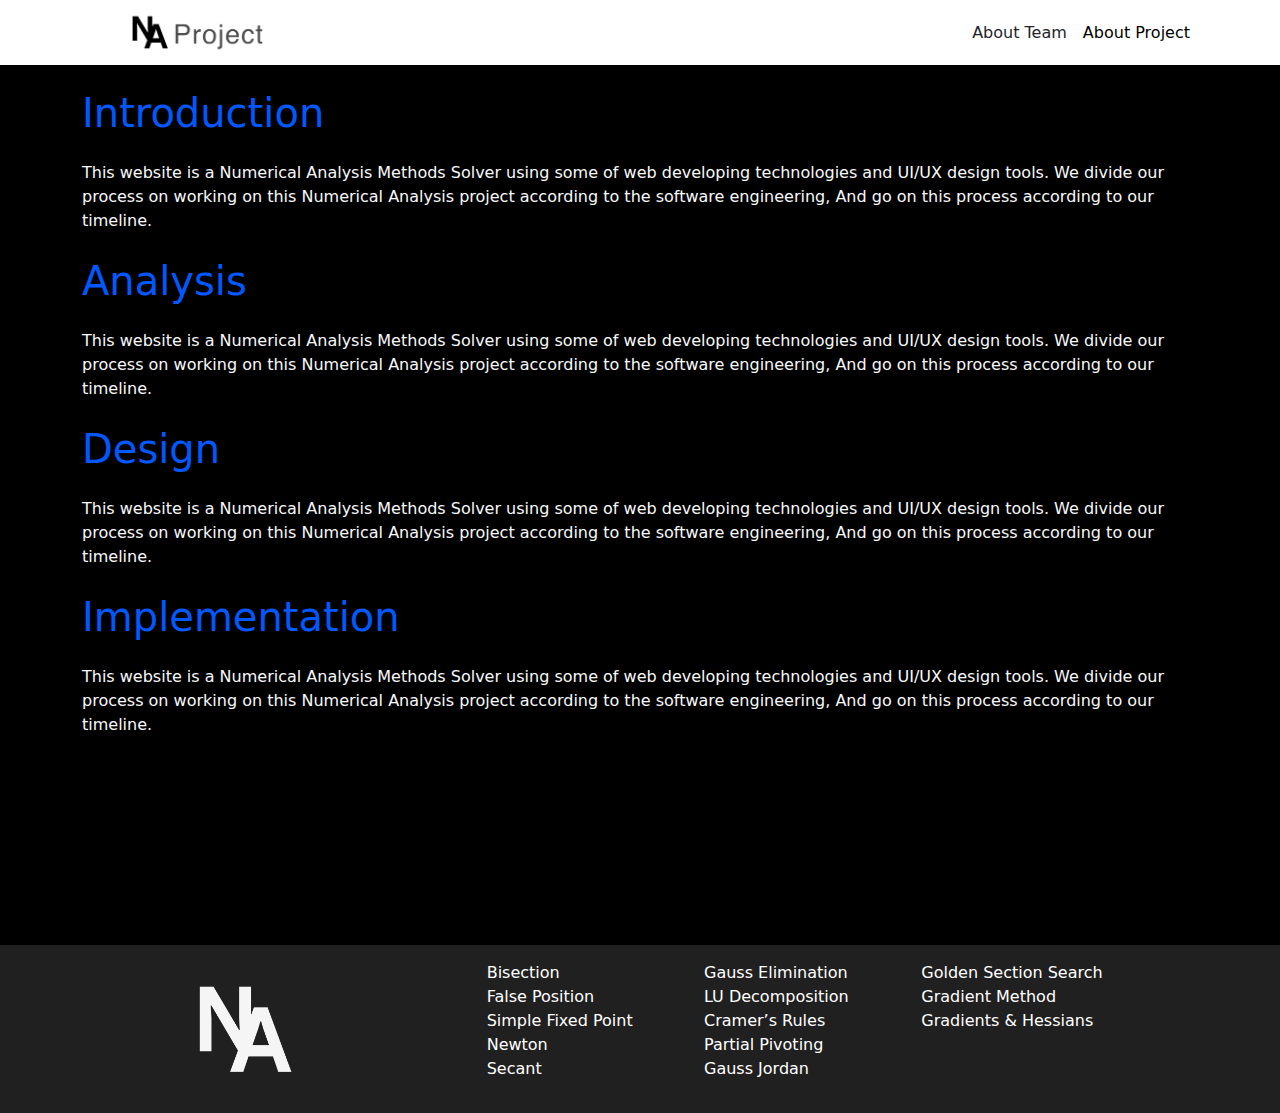
==== about_project.html @ ad5375cd "create about project" ====
<html>

<head>
    <title>About Project </title>
    <!-- add icon link -->
    <link rel = "icon" href = "img/NA.png"  type = "image/x-icon">
    <link rel="stylesheet" href="css/style.css">
    <link rel="stylesheet" href="css/all.css">
    <link rel="stylesheet" href="css/bootstrap.min.css">
</head>

<body class="bg-black">
    <div class="bg-black h-100  position-relative">
        <nav class="navbar navbar-expand-lg bg-white   ">
            <div class="container">
                <div class="w-25">
                    <a href="index.html"><img src="img/Group 5.png" class="navimg ms-5 "></a>
                </div>
                <div class="collapse navbar-collapse " id="navbarNavAltMarkup">
                    <div class="navbar-nav  ms-auto ">
                        <a class="nav-link  text-dark  p-2" href="team.html">About Team</a>
                        <a class="nav-link text-black p-2" href="about_project.html">About Project</a>
                    </div>
                </div>
            </div>
        </nav>

        <div class="container text-light">
            <h1 class="title mt-4">Introduction </h1>
            <p class="mt-4">This website is a Numerical Analysis Methods Solver using some of web developing technologies and UI/UX design tools. We divide our process on working on this Numerical Analysis project according to the software engineering, And go on this process according to our timeline.
            </p>
            <!-- font size 400 -->
            <h1 class="title mt-4">Analysis  </h1>
            <p class="mt-4">This website is a Numerical Analysis Methods Solver using some of web developing technologies and UI/UX design 
                tools. We divide our process on working on this Numerical Analysis project according to the software engineering, 
                And go on this process according to our timeline.</p>
            <!-- font size 400 -->
            <h1 class="title mt-4">Design </h1>
            <p class="mt-4">This website is a Numerical Analysis Methods Solver using some of web developing technologies and UI/UX design tools. We divide our process on working on this Numerical Analysis project according to the software engineering, And go on this process according to our timeline.
            </p>
            <!-- font size 400 -->
            <h1 class="title mt-4">Implementation  </h1>
            <p class="mt-4 mb-5">This website is a Numerical Analysis Methods Solver using some of web developing technologies and UI/UX design tools. We divide our process on working on this Numerical Analysis project according to the software engineering, And go on this process according to our timeline.
            </p>
            <!-- font size 400 -->

        </div>
        
            <div style="height: 10rem;"></div>

        <div class="footer  w-100   text-white">
            <div class="row">
        
                <div class="col-4  position-relative">
                    <a href="index.html"><img src="img/NA.png" class="NAimg "></a>
                </div>

                
        
                <div class="col-8 ">
                    <div class="row">
                        <div class="col-3 p-3 ms-5">
                            <p>
                                <a href="Bisection.html">Bisection</a><br>
                                <a href="False Position.html">False Position</a><br>
                                <a href="#">Simple Fixed Point</a><br>
                                <a href="Newton.html">Newton</a><br>
                                <a href="#">Secant</a>
                                 </p>
                        </div>
                        <div class="col-3 p-3">
                            <a href="#">Gauss Elimination</a><br>
                            <a href="#">LU Decomposition</a><br>
                            <a href="#">Cramer’s Rules</a><br>
                            <a href="#">Partial Pivoting</a><br>
                            <a href="#">Gauss Jordan</a><br>
                        </div>
                        <div class="col-3 p-3">
                             <p>
                                <a href="#">Golden Section Search</a> <br>
                                <a href="#"> Gradient Method </a><br>
                                <a href="#"> Gradients & Hessians </a>
                            </p> 
                        </div>
        
                    </div>
                </div>
        
            </div>
        </div>
        
        
        
        </body>
        
        </html>
---- css/style.css ----
*{
    padding: 0%;
    margin: 0%;
    box-sizing: border-box;
}
.home{
     
    background-image: url(../img/Frame\ 21s3.png);
    background-position: center; 
    background-size: cover;
  /* position: relative; */
  
}

.navbar{
    z-index: 99999;
}
.navimg{
    width: 140px;
}

.layer{
    position: absolute;
    top:0px;
    left: 0px;
    background-color: rgba(0, 0, 0, 0.823);
}
.contant{
    position: absolute;
   top: 0px;
}
.title{
    color: #0058ff;
}
.title p{
    font-family: Arial, Helvetica, sans-serif;
    font-weight: 400;
    font-size: 30px;
}
.center{
    
    position: absolute;
    
}
div a{
text-decoration: none;
color: white;
}
.link-card{
text-decoration: none;
color: #212529;
font-weight: 500;
font-size: 1.25rem;
}
.footer{
    background-color:  rgb(33, 32, 32);
}
.title{
    font-size: 40px;

}

.NAimg{
    margin-left: 50%;
}


.icon{
    position: absolute;
    bottom: 0px;
}

.arrowicon{
font-size: 25px;
width: 25px;
height: 25px;
background-color: #0058ff;
border: 1px solid #F5F5F5;
border-radius: 50%;
animation: infinite  icon 1s ;
    
}
.NAimg{
    width: 100px;
    height: 130px;
    position: absolute;
  right: 130;
   top: 20px;
}

@keyframes icon {
to {
transform: translateY(-20px);
}


}
.card-img-top {
    border-radius: 8px;
}
.the-root{
    text-align: center;
}
[type="text"]{
    color: white;
    background-color:black ;
    border-radius: 25px;
    border: 2px solid #FFFFFF;
    padding: 8px;
}
[type="button"]{
    background: #0085FF;
border-radius: 45px;
padding: 6px;
width: 130px;
}

#equation{
    
    width: 420px;
}
.equation{
    margin-left: 180px;
}
.label{
    display: flex;
    flex-direction: row;
    /* justify-content: space-between; */
}
.icons{
    width: 30px;
    height: 30px;
    border-radius: 50%;
    position: absolute;
    bottom: 95px;
    left: 130px;
    text-align: center;
    color: white;
    background-color:  #0058ff;
    border: 2px solid black;
    /* position: relative; */
}


table{
    display: table;
    border-collapse: separate;
    box-sizing: border-box;
    text-indent: initial;
    border-spacing: 2px;
    width: 100%;
    height: 100%;
    border-radius: 50%;
}
#label-xl{
    padding-left: 100px;
    padding-top: 8px;
}
#label-xu{
    padding-left: 190px;
    padding-top: 8px;
}
#label-eps{
    padding-left: 180px;
    padding-top: 8px;
}
.table td, .table th{
    border: 3px solid rgba(90, 90, 90, 0.5);
}
.last-img{
    display: flex;
    flex-direction: row-reverse;
}
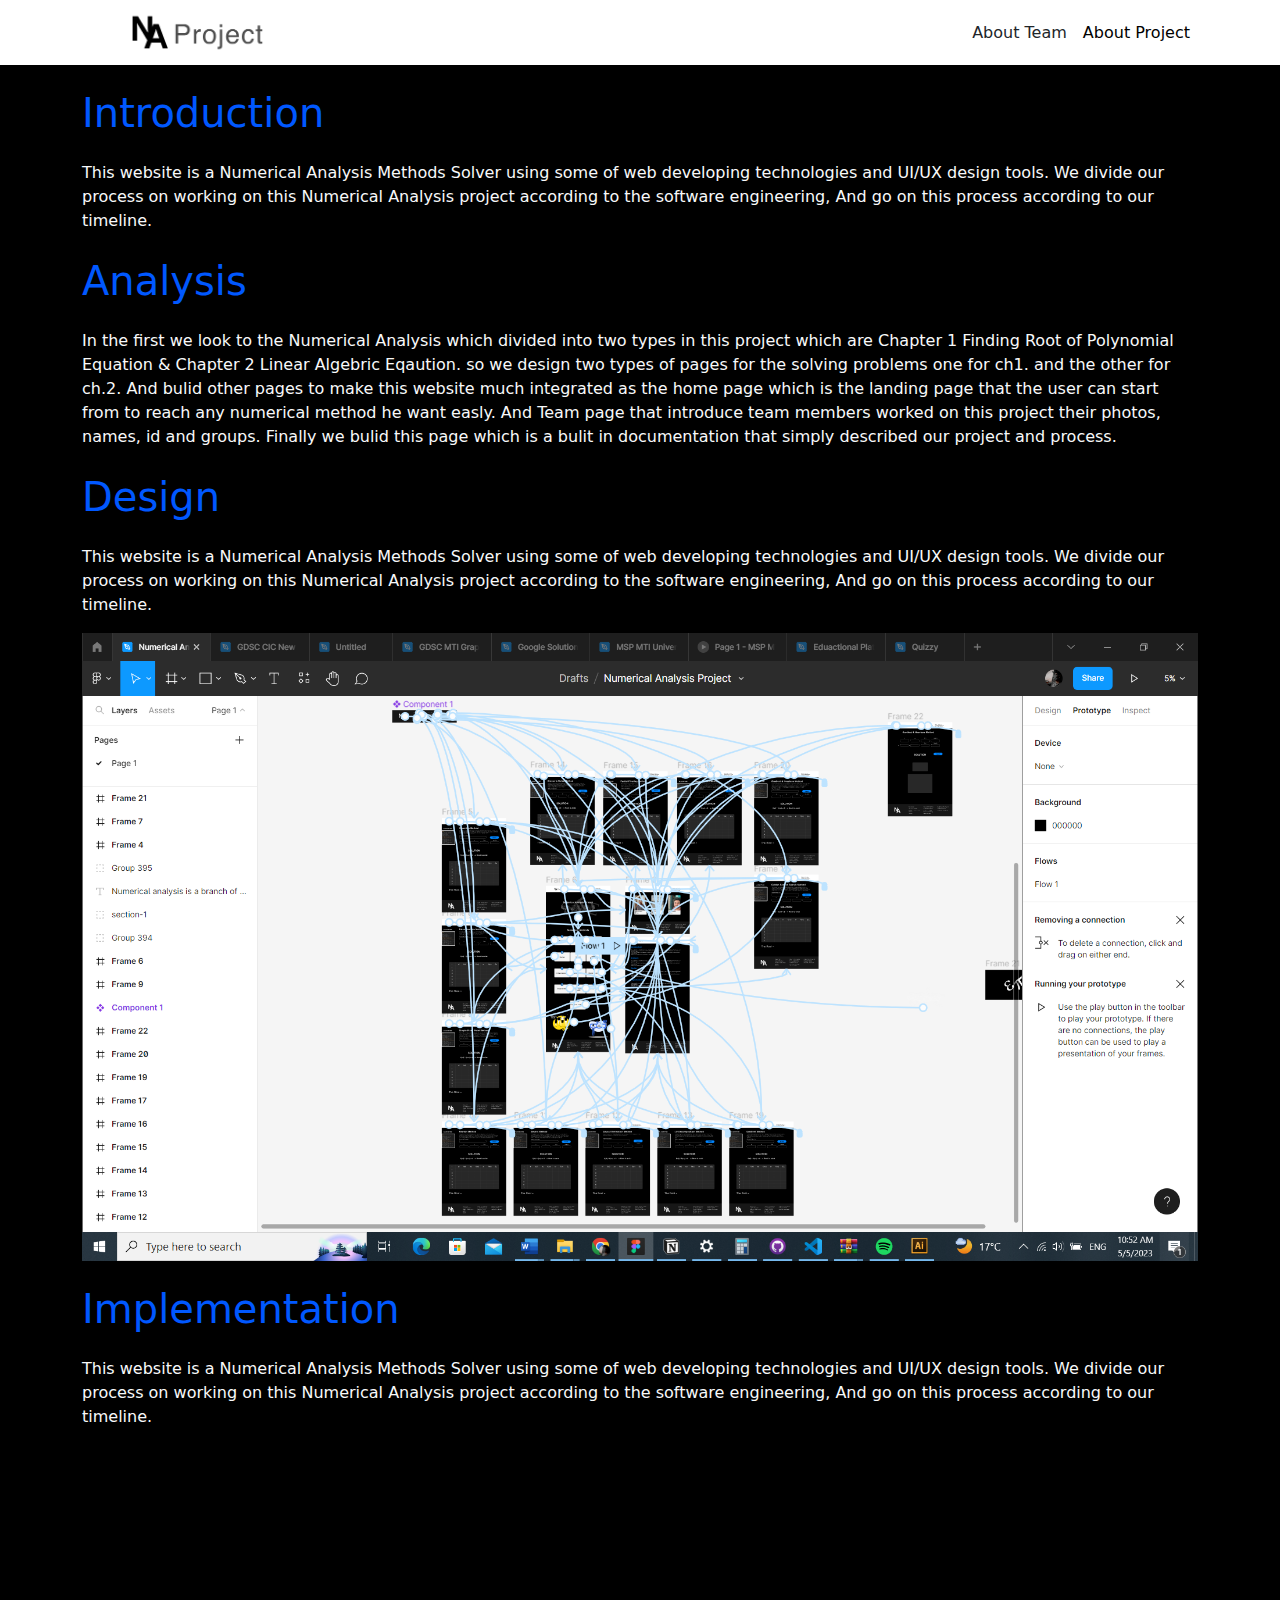
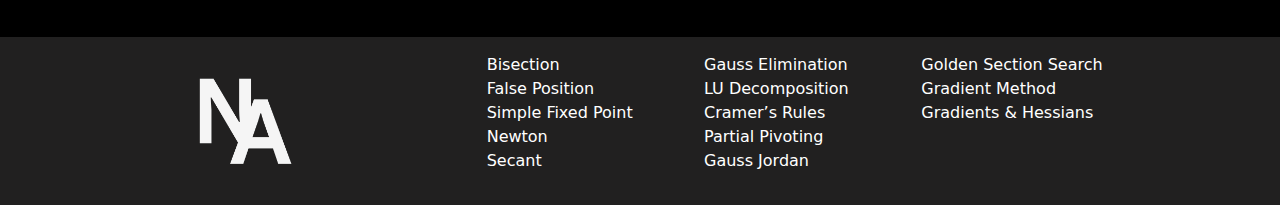
==== commit 30e32d9c: "update to about project" ====
--- a/about_project.html
+++ b/about_project.html
@@ -31,13 +31,15 @@
             </p>
             <!-- font size 400 -->
             <h1 class="title mt-4">Analysis  </h1>
-            <p class="mt-4">This website is a Numerical Analysis Methods Solver using some of web developing technologies and UI/UX design 
-                tools. We divide our process on working on this Numerical Analysis project according to the software engineering, 
-                And go on this process according to our timeline.</p>
+            <p class="mt-4">In the first we look to the Numerical Analysis which divided into two types in this project which are Chapter 1 Finding Root of Polynomial Equation & Chapter 2 Linear Algebric Eqaution.
+                so we design two types of pages for the solving problems one for ch1. and the other for ch.2. And bulid other pages to make this website much integrated as the home page which is the landing page that the user
+                can start from to reach any numerical method he want easly. And Team page that introduce team members worked on this project their photos, names, id and groups. Finally we bulid this page which is a bulit in documentation that simply described our project and process.
+            </p>
             <!-- font size 400 -->
             <h1 class="title mt-4">Design </h1>
             <p class="mt-4">This website is a Numerical Analysis Methods Solver using some of web developing technologies and UI/UX design tools. We divide our process on working on this Numerical Analysis project according to the software engineering, And go on this process according to our timeline.
             </p>
+            <img src="img/NAUI.png" class="NAUIimg">
             <!-- font size 400 -->
             <h1 class="title mt-4">Implementation  </h1>
             <p class="mt-4 mb-5">This website is a Numerical Analysis Methods Solver using some of web developing technologies and UI/UX design tools. We divide our process on working on this Numerical Analysis project according to the software engineering, And go on this process according to our timeline.
--- a/css/style.css
+++ b/css/style.css
@@ -171,3 +171,15 @@
     display: flex;
     flex-direction: row-reverse;
 }
+.SContain {
+    background-color: #0058ff;
+    border-radius: 35px;
+    width: 50%;
+    margin-left: 25%;
+    text-align: left;
+    padding-left: 30px;
+}
+.NAUIimg {
+    width: 100%;
+    
+} 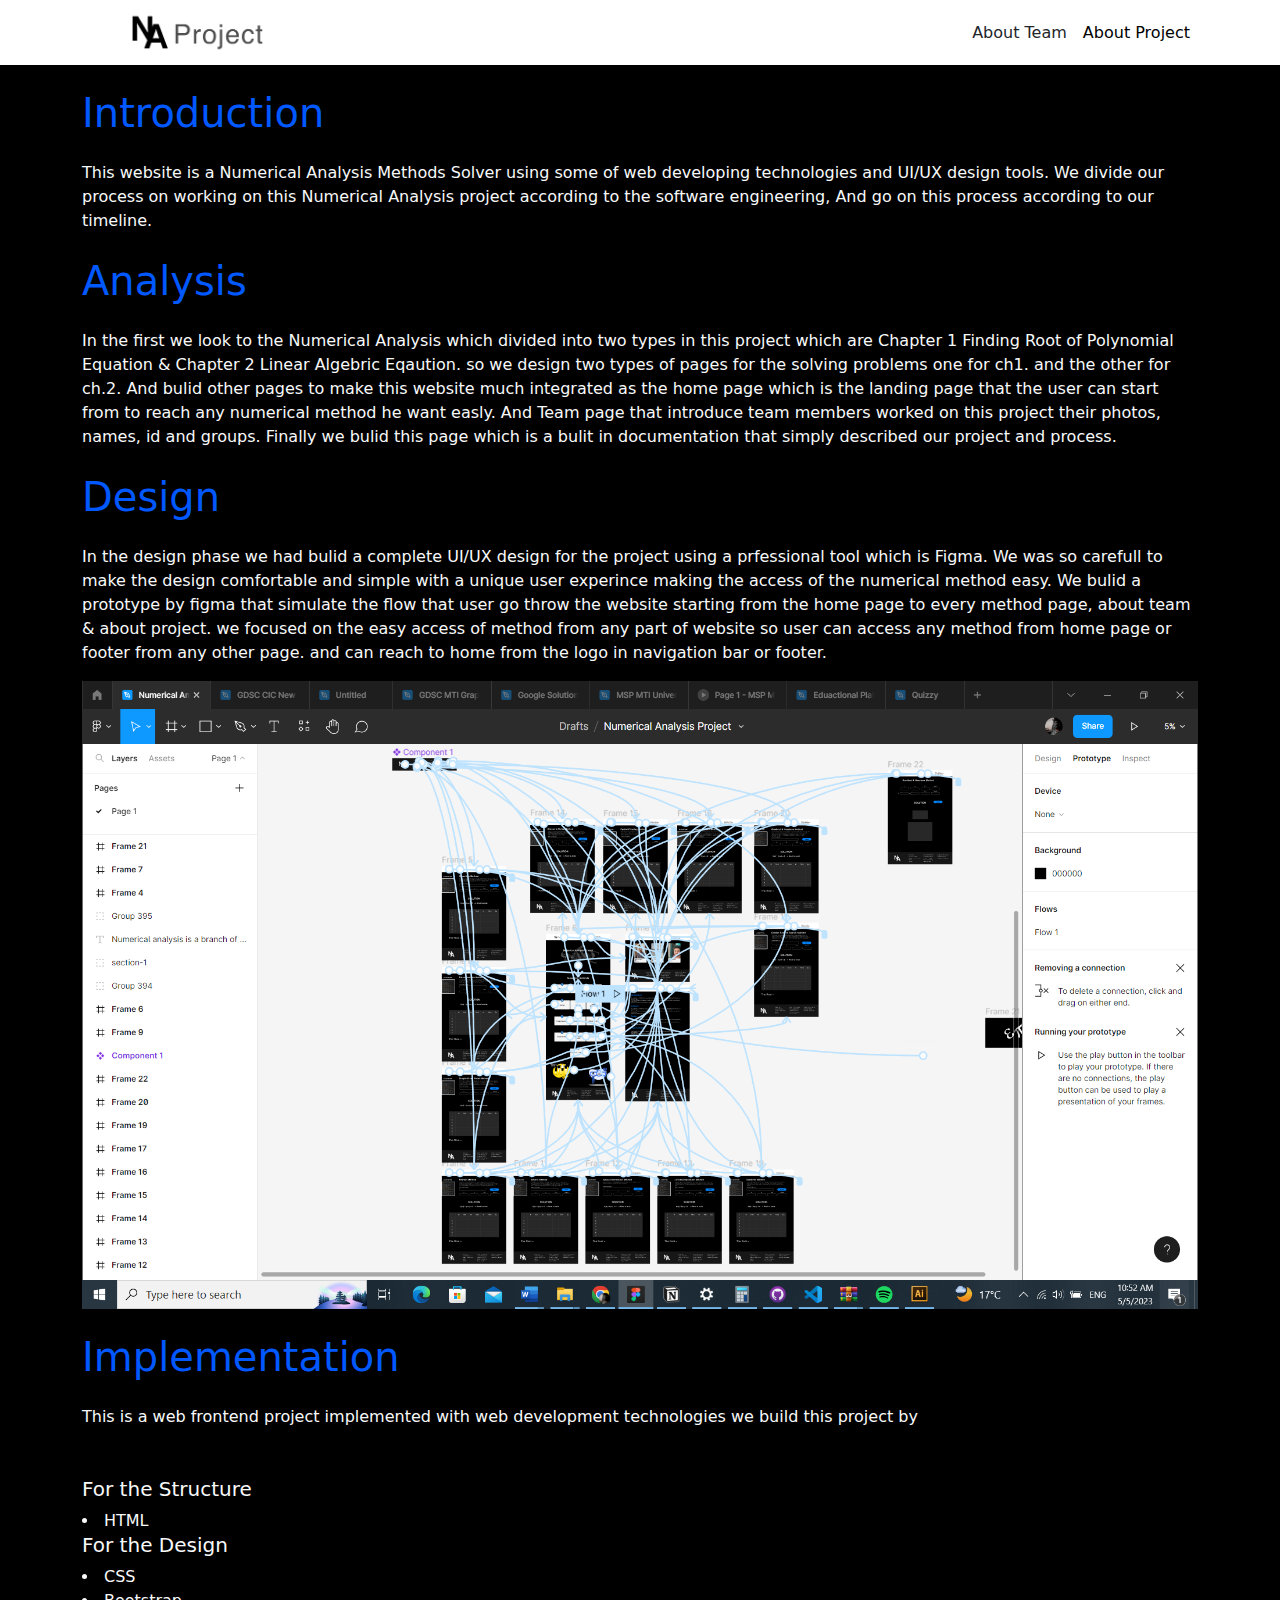
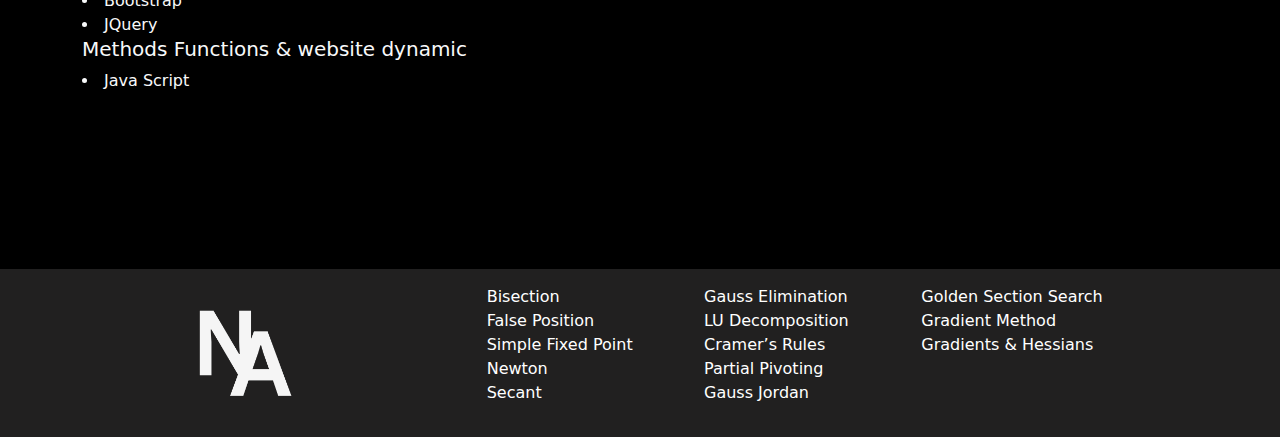
==== commit 98c0ac5f: "Update on about project" ====
--- a/about_project.html
+++ b/about_project.html
@@ -37,12 +37,29 @@
             </p>
             <!-- font size 400 -->
             <h1 class="title mt-4">Design </h1>
-            <p class="mt-4">This website is a Numerical Analysis Methods Solver using some of web developing technologies and UI/UX design tools. We divide our process on working on this Numerical Analysis project according to the software engineering, And go on this process according to our timeline.
+            <p class="mt-4">In the design phase we had bulid a complete UI/UX design for the project using a prfessional tool which is Figma. We was so carefull to make the design comfortable and simple with a unique user experince making the access of the numerical method easy. We bulid a prototype by figma that simulate the 
+                flow that user go throw the website starting from the home page to every method page, about team & about project. 
+                we focused on the easy access of method from any part of website so user can access any method from home page or footer from any other page.
+                and can reach to home from the logo in navigation bar or footer.
             </p>
             <img src="img/NAUI.png" class="NAUIimg">
             <!-- font size 400 -->
             <h1 class="title mt-4">Implementation  </h1>
-            <p class="mt-4 mb-5">This website is a Numerical Analysis Methods Solver using some of web developing technologies and UI/UX design tools. We divide our process on working on this Numerical Analysis project according to the software engineering, And go on this process according to our timeline.
+            <p class="mt-4 mb-5">This is a web frontend project implemented with web development technologies we build this project by
+                <h5>For the Structure</h5>
+                <lu>
+                    <li>HTML</li>
+                </lu>
+                <h5>For the Design</h5>
+                <lu>
+                    <li>CSS</li>
+                    <li>Bootstrap</li>
+                    <li>JQuery</li>
+                </lu>
+                <h5>Methods Functions & website dynamic</h5>
+                <lu>
+                    <li>Java Script</li>
+                </lu>
             </p>
             <!-- font size 400 -->
 
@@ -50,46 +67,46 @@
         
             <div style="height: 10rem;"></div>
 
-        <div class="footer  w-100   text-white">
-            <div class="row">
-        
-                <div class="col-4  position-relative">
-                    <a href="index.html"><img src="img/NA.png" class="NAimg "></a>
+            <div class="footer  w-100   text-white">
+                <div class="row">
+            
+                    <div class="col-4  position-relative">
+                      <a href="index.html"><img src="img/NA.png" class="NAimg "></a>
+                    </div>
+            
+            
+                    <div class="col-8 ">
+                        <div class="row">
+                            <div class="col-3 p-3 ms-5">
+                                <p>
+                                    <a href="Bisection.html">Bisection</a><br>
+                                    <a href="False Position.html">False Position</a><br>
+                                    <a href="#">Simple Fixed Point</a><br>
+                                    <a href="Newton.html">Newton</a><br>
+                                    <a href="#">Secant</a>
+                                     </p>
+                            </div>
+                            <div class="col-3 p-3">
+                                <a href="gaussian-elimination.html">Gauss Elimination</a><br>
+                                <a href="LUdecomposition.html">LU Decomposition</a><br>
+                                <a href="cramer.html">Cramer’s Rules</a><br>
+                                <a href="#">Partial Pivoting</a><br>
+                                <a href="gaussJordan.html">Gauss Jordan</a><br>
+                            </div>
+                            <div class="col-3 p-3">
+                                 <p>
+                                    <a href="#">Golden Section Search</a> <br>
+                                    <a href="#"> Gradient Method </a><br>
+                                    <a href="#"> Gradients & Hessians </a>
+                                </p> 
+                            </div>
+            
+                        </div>
+                    </div>
+            
                 </div>
-
-                
-        
-                <div class="col-8 ">
-                    <div class="row">
-                        <div class="col-3 p-3 ms-5">
-                            <p>
-                                <a href="Bisection.html">Bisection</a><br>
-                                <a href="False Position.html">False Position</a><br>
-                                <a href="#">Simple Fixed Point</a><br>
-                                <a href="Newton.html">Newton</a><br>
-                                <a href="#">Secant</a>
-                                 </p>
-                        </div>
-                        <div class="col-3 p-3">
-                            <a href="#">Gauss Elimination</a><br>
-                            <a href="#">LU Decomposition</a><br>
-                            <a href="#">Cramer’s Rules</a><br>
-                            <a href="#">Partial Pivoting</a><br>
-                            <a href="#">Gauss Jordan</a><br>
-                        </div>
-                        <div class="col-3 p-3">
-                             <p>
-                                <a href="#">Golden Section Search</a> <br>
-                                <a href="#"> Gradient Method </a><br>
-                                <a href="#"> Gradients & Hessians </a>
-                            </p> 
-                        </div>
-        
-                    </div>
-                </div>
-        
             </div>
-        </div>
+            
         
         
         
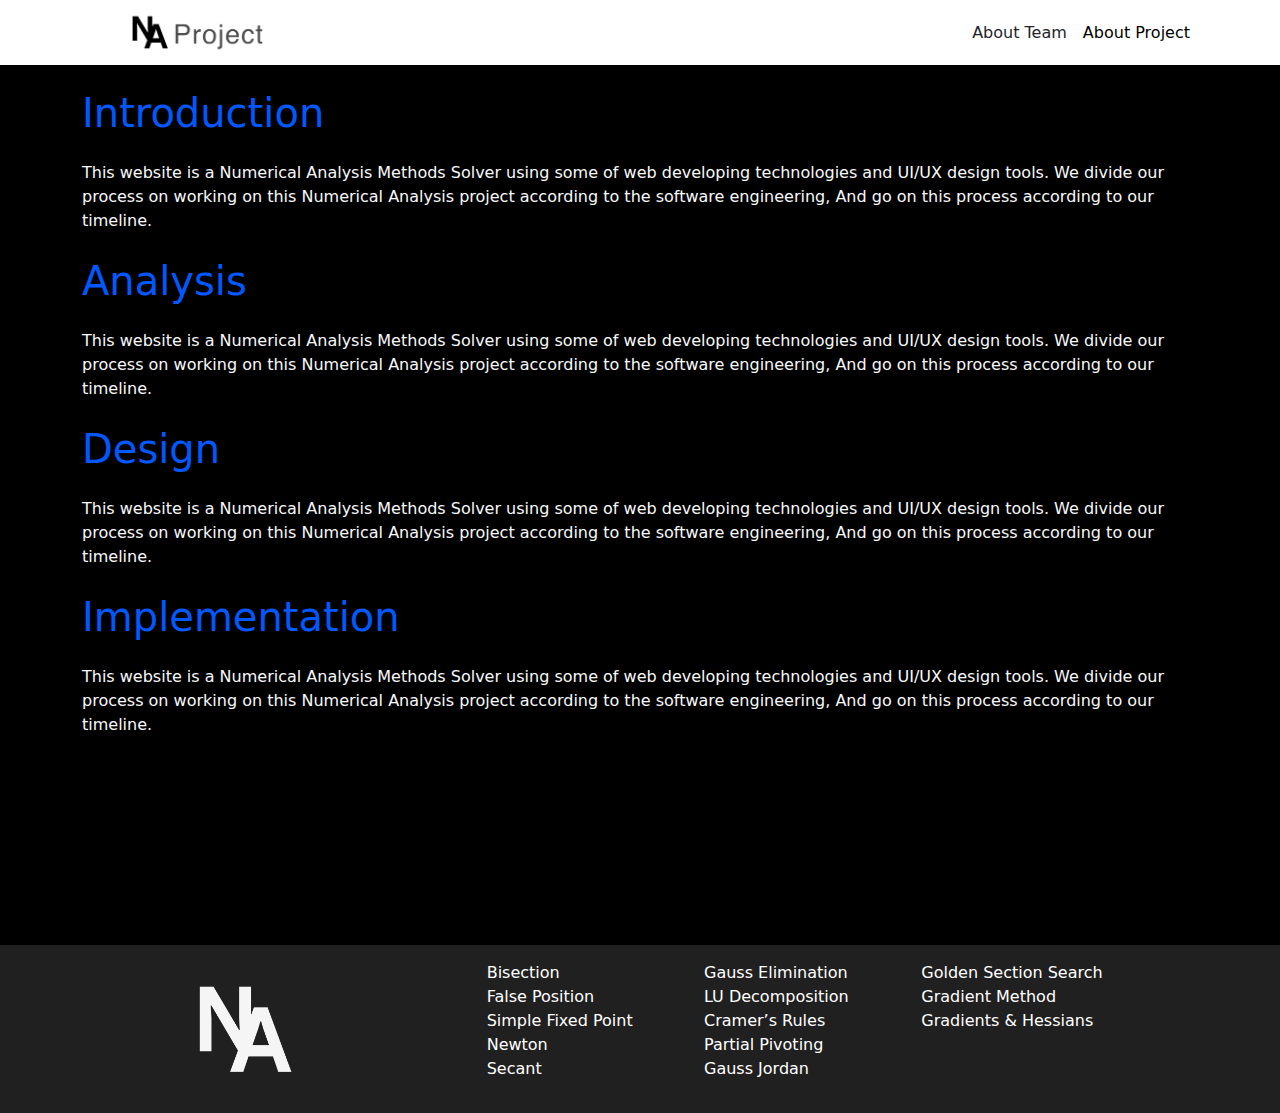
==== commit fb1f4990: "create Secant method" ====
--- a/about_project.html
+++ b/about_project.html
@@ -31,35 +31,16 @@
             </p>
             <!-- font size 400 -->
             <h1 class="title mt-4">Analysis  </h1>
-            <p class="mt-4">In the first we look to the Numerical Analysis which divided into two types in this project which are Chapter 1 Finding Root of Polynomial Equation & Chapter 2 Linear Algebric Eqaution.
-                so we design two types of pages for the solving problems one for ch1. and the other for ch.2. And bulid other pages to make this website much integrated as the home page which is the landing page that the user
-                can start from to reach any numerical method he want easly. And Team page that introduce team members worked on this project their photos, names, id and groups. Finally we bulid this page which is a bulit in documentation that simply described our project and process.
+            <p class="mt-4">This website is a Numerical Analysis Methods Solver using some of web developing technologies and UI/UX design 
+                tools. We divide our process on working on this Numerical Analysis project according to the software engineering, 
+                And go on this process according to our timeline.</p>
+            <!-- font size 400 -->
+            <h1 class="title mt-4">Design </h1>
+            <p class="mt-4">This website is a Numerical Analysis Methods Solver using some of web developing technologies and UI/UX design tools. We divide our process on working on this Numerical Analysis project according to the software engineering, And go on this process according to our timeline.
             </p>
             <!-- font size 400 -->
-            <h1 class="title mt-4">Design </h1>
-            <p class="mt-4">In the design phase we had bulid a complete UI/UX design for the project using a prfessional tool which is Figma. We was so carefull to make the design comfortable and simple with a unique user experince making the access of the numerical method easy. We bulid a prototype by figma that simulate the 
-                flow that user go throw the website starting from the home page to every method page, about team & about project. 
-                we focused on the easy access of method from any part of website so user can access any method from home page or footer from any other page.
-                and can reach to home from the logo in navigation bar or footer.
-            </p>
-            <img src="img/NAUI.png" class="NAUIimg">
-            <!-- font size 400 -->
             <h1 class="title mt-4">Implementation  </h1>
-            <p class="mt-4 mb-5">This is a web frontend project implemented with web development technologies we build this project by
-                <h5>For the Structure</h5>
-                <lu>
-                    <li>HTML</li>
-                </lu>
-                <h5>For the Design</h5>
-                <lu>
-                    <li>CSS</li>
-                    <li>Bootstrap</li>
-                    <li>JQuery</li>
-                </lu>
-                <h5>Methods Functions & website dynamic</h5>
-                <lu>
-                    <li>Java Script</li>
-                </lu>
+            <p class="mt-4 mb-5">This website is a Numerical Analysis Methods Solver using some of web developing technologies and UI/UX design tools. We divide our process on working on this Numerical Analysis project according to the software engineering, And go on this process according to our timeline.
             </p>
             <!-- font size 400 -->
 
@@ -83,7 +64,7 @@
                                     <a href="False Position.html">False Position</a><br>
                                     <a href="#">Simple Fixed Point</a><br>
                                     <a href="Newton.html">Newton</a><br>
-                                    <a href="#">Secant</a>
+                                    <a href="Secant Method.html">Secant</a>
                                      </p>
                             </div>
                             <div class="col-3 p-3">
--- a/css/style.css
+++ b/css/style.css
@@ -27,7 +27,7 @@
 }
 .contant{
     position: absolute;
-   top: 0px;
+    top: 0px;
 }
 .title{
     color: #0058ff;
@@ -84,8 +84,8 @@
     width: 100px;
     height: 130px;
     position: absolute;
-  right: 130;
-   top: 20px;
+    right: 130;
+    top: 20px;
 }
 
 @keyframes icon {
@@ -116,7 +116,6 @@
 }
 
 #equation{
-    
     width: 420px;
 }
 .equation{
@@ -178,8 +177,4 @@
     margin-left: 25%;
     text-align: left;
     padding-left: 30px;
-}
-.NAUIimg {
-    width: 100%;
-    
-} +}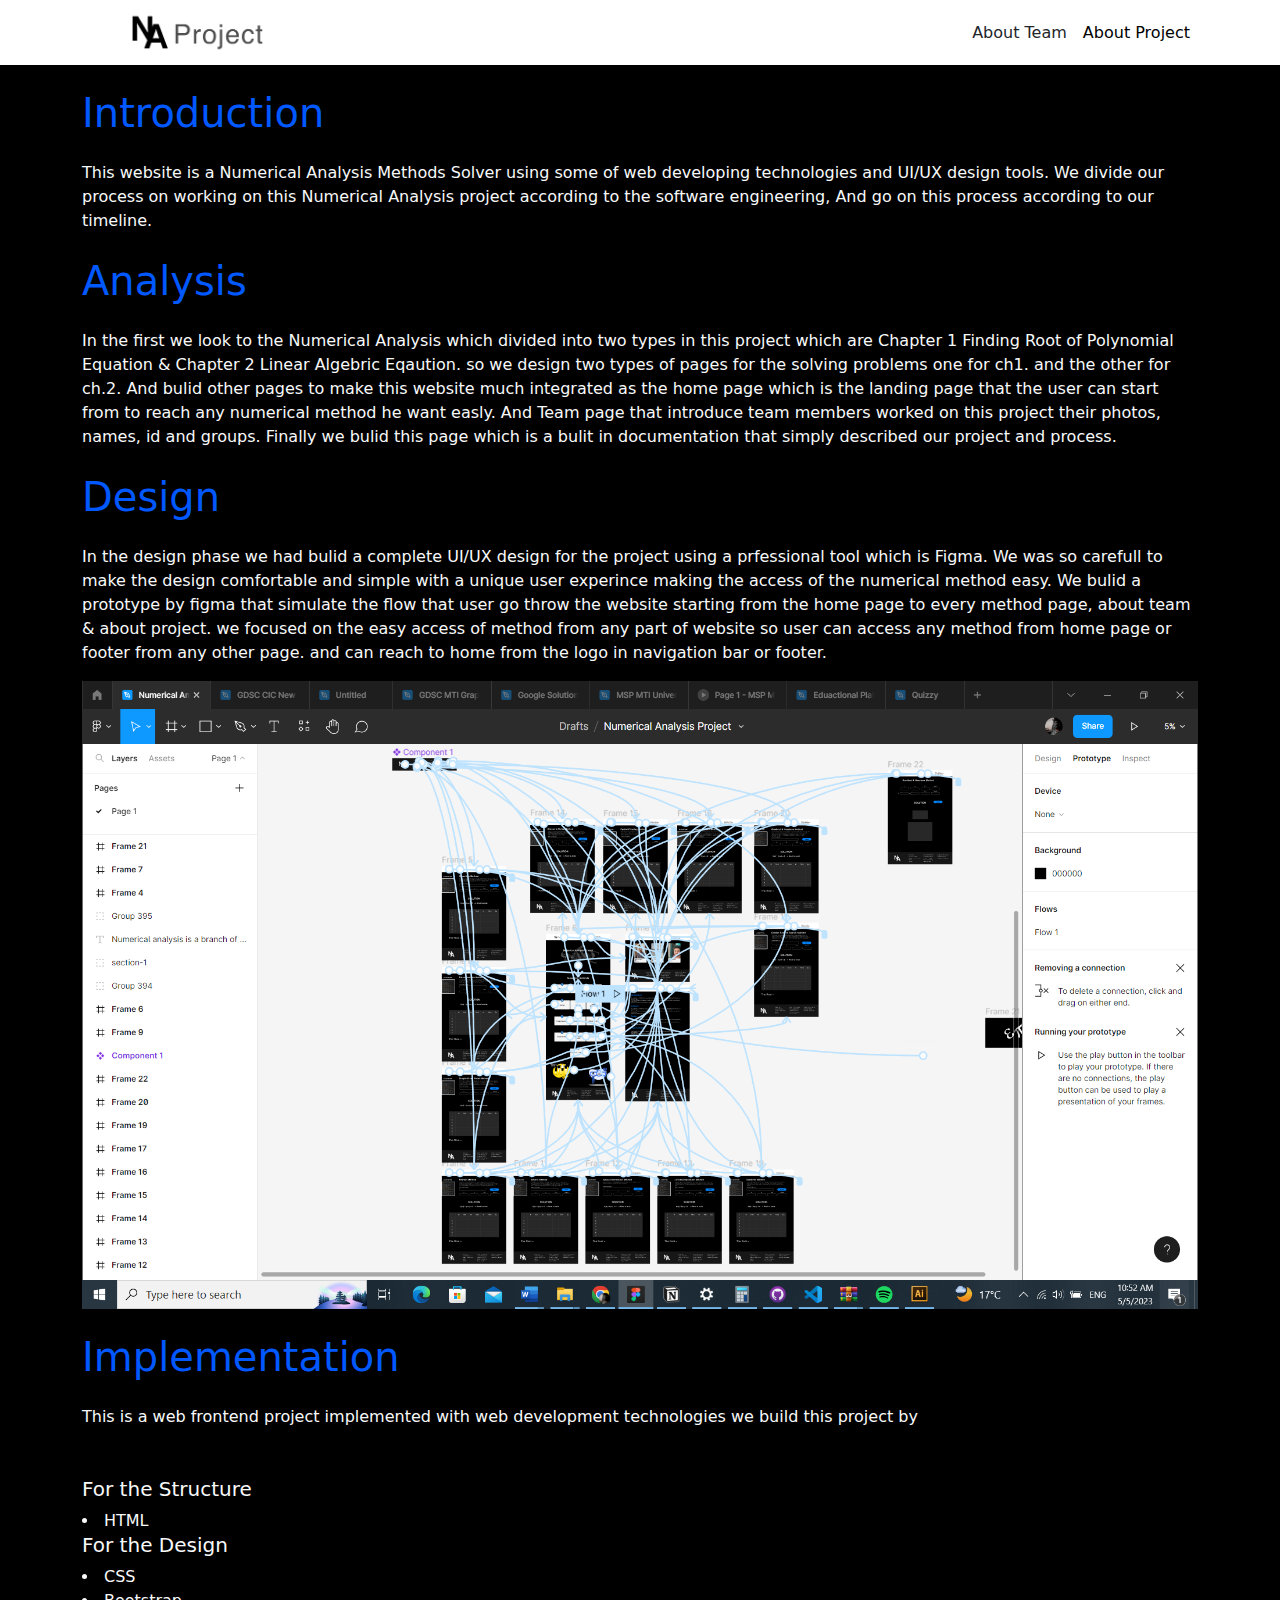
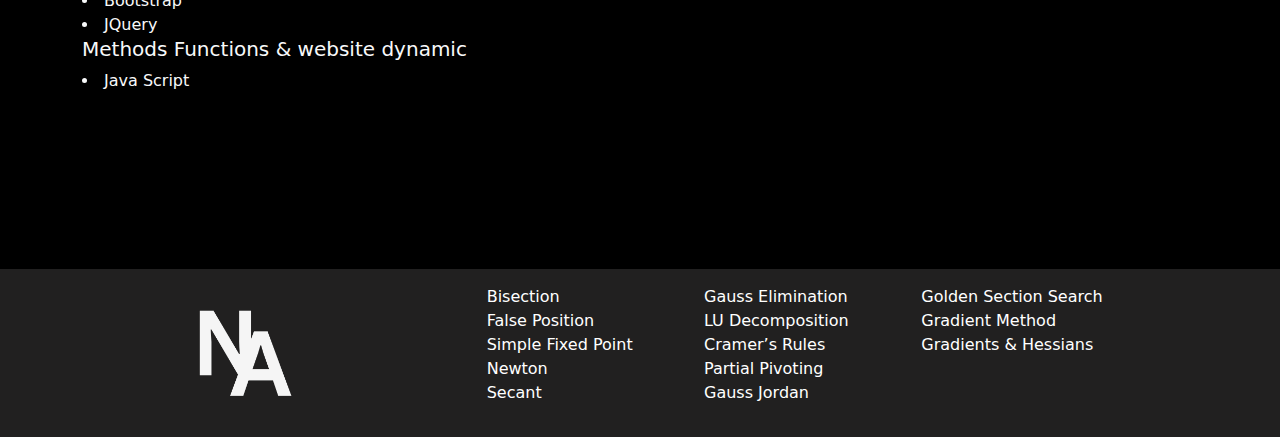
==== commit 31002288: "Merge branch 'main' of https://github.com/HanyMedhat10/Numerical-Analysis-project" ====
--- a/about_project.html
+++ b/about_project.html
@@ -31,16 +31,35 @@
             </p>
             <!-- font size 400 -->
             <h1 class="title mt-4">Analysis  </h1>
-            <p class="mt-4">This website is a Numerical Analysis Methods Solver using some of web developing technologies and UI/UX design 
-                tools. We divide our process on working on this Numerical Analysis project according to the software engineering, 
-                And go on this process according to our timeline.</p>
+            <p class="mt-4">In the first we look to the Numerical Analysis which divided into two types in this project which are Chapter 1 Finding Root of Polynomial Equation & Chapter 2 Linear Algebric Eqaution.
+                so we design two types of pages for the solving problems one for ch1. and the other for ch.2. And bulid other pages to make this website much integrated as the home page which is the landing page that the user
+                can start from to reach any numerical method he want easly. And Team page that introduce team members worked on this project their photos, names, id and groups. Finally we bulid this page which is a bulit in documentation that simply described our project and process.
+            </p>
             <!-- font size 400 -->
             <h1 class="title mt-4">Design </h1>
-            <p class="mt-4">This website is a Numerical Analysis Methods Solver using some of web developing technologies and UI/UX design tools. We divide our process on working on this Numerical Analysis project according to the software engineering, And go on this process according to our timeline.
+            <p class="mt-4">In the design phase we had bulid a complete UI/UX design for the project using a prfessional tool which is Figma. We was so carefull to make the design comfortable and simple with a unique user experince making the access of the numerical method easy. We bulid a prototype by figma that simulate the 
+                flow that user go throw the website starting from the home page to every method page, about team & about project. 
+                we focused on the easy access of method from any part of website so user can access any method from home page or footer from any other page.
+                and can reach to home from the logo in navigation bar or footer.
             </p>
+            <img src="img/NAUI.png" class="NAUIimg">
             <!-- font size 400 -->
             <h1 class="title mt-4">Implementation  </h1>
-            <p class="mt-4 mb-5">This website is a Numerical Analysis Methods Solver using some of web developing technologies and UI/UX design tools. We divide our process on working on this Numerical Analysis project according to the software engineering, And go on this process according to our timeline.
+            <p class="mt-4 mb-5">This is a web frontend project implemented with web development technologies we build this project by
+                <h5>For the Structure</h5>
+                <lu>
+                    <li>HTML</li>
+                </lu>
+                <h5>For the Design</h5>
+                <lu>
+                    <li>CSS</li>
+                    <li>Bootstrap</li>
+                    <li>JQuery</li>
+                </lu>
+                <h5>Methods Functions & website dynamic</h5>
+                <lu>
+                    <li>Java Script</li>
+                </lu>
             </p>
             <!-- font size 400 -->
 
--- a/css/style.css
+++ b/css/style.css
@@ -177,4 +177,8 @@
     margin-left: 25%;
     text-align: left;
     padding-left: 30px;
-}+}
+.NAUIimg {
+    width: 100%;
+    
+} 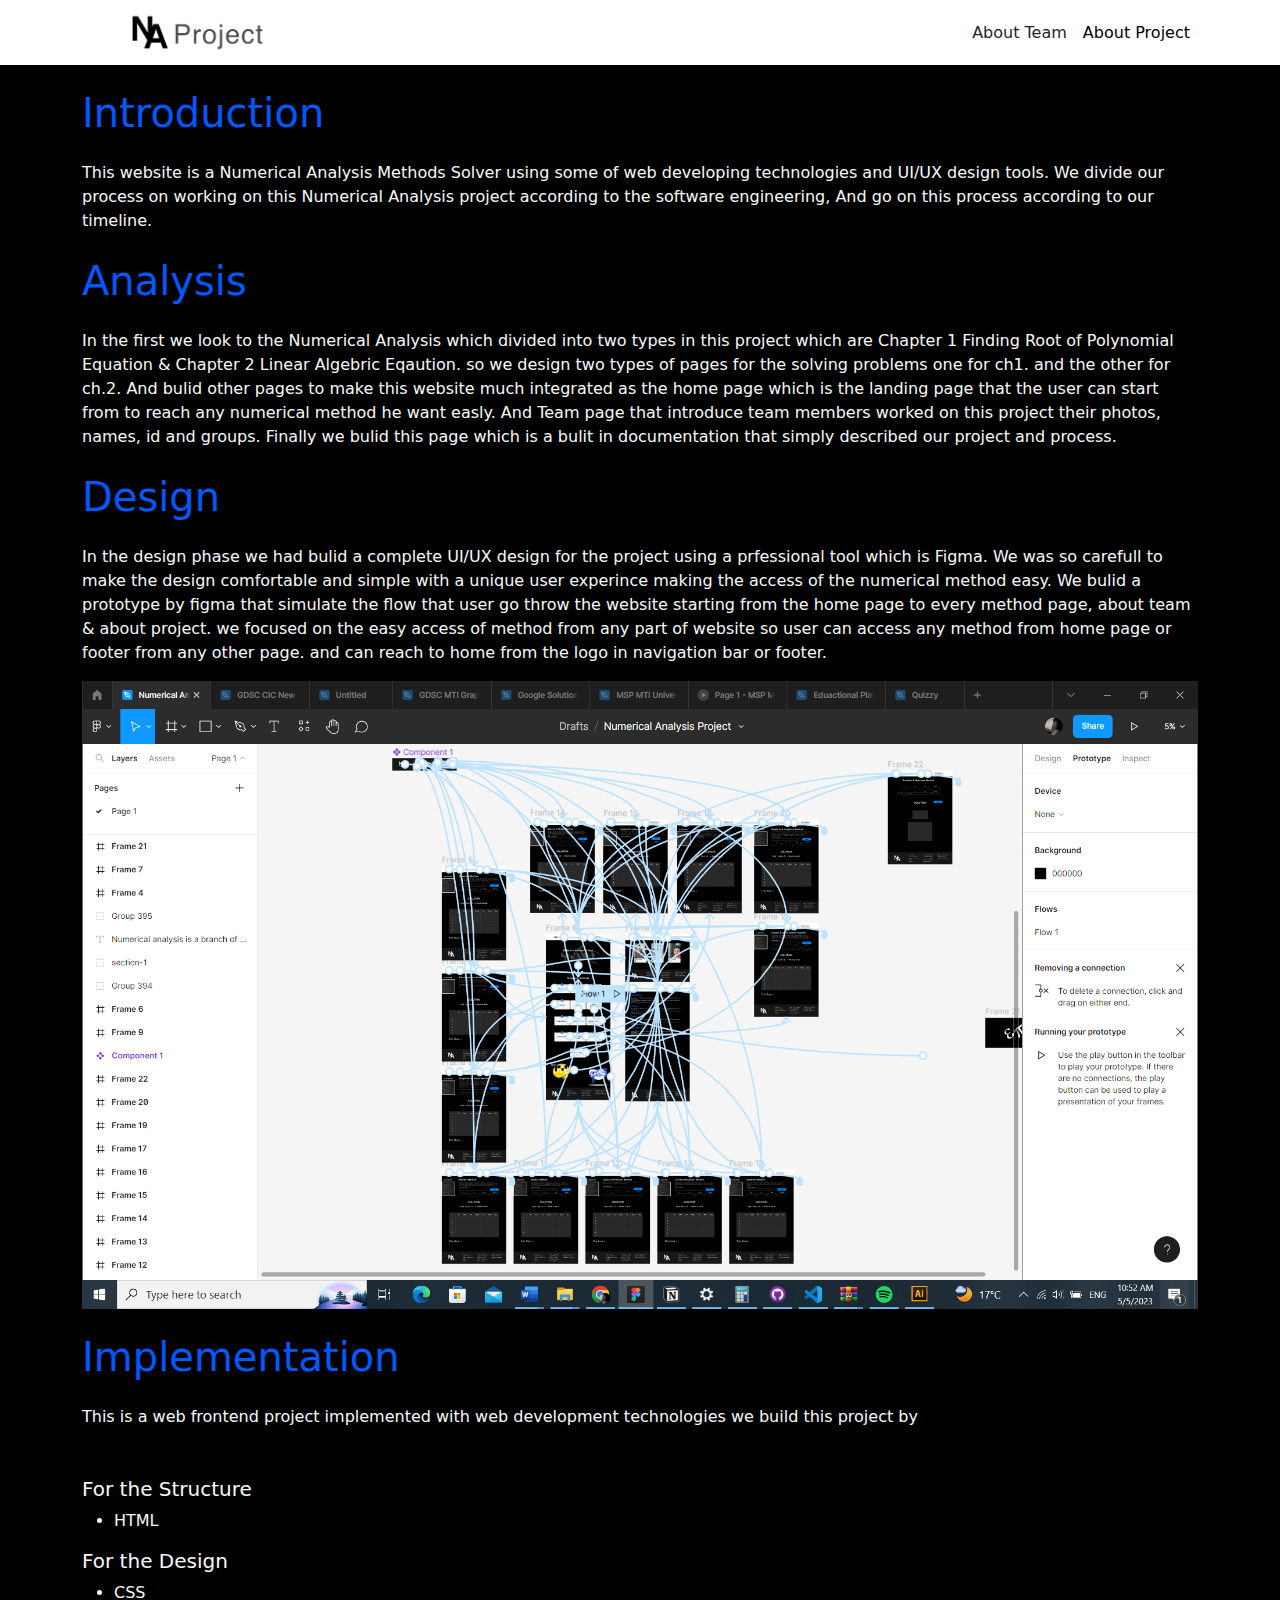
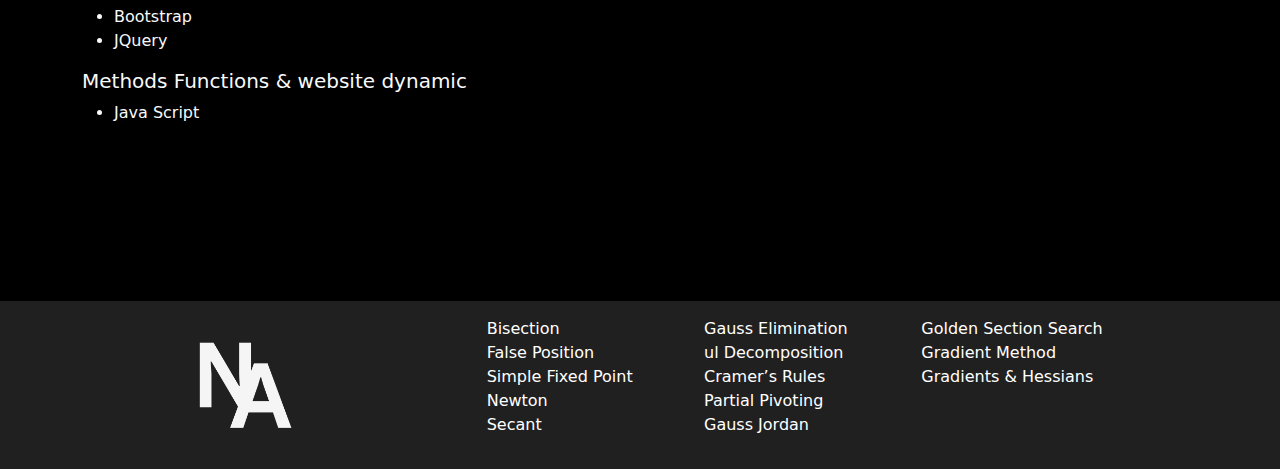
==== commit ab76633f: "the project done" ====
--- a/about_project.html
+++ b/about_project.html
@@ -47,19 +47,19 @@
             <h1 class="title mt-4">Implementation  </h1>
             <p class="mt-4 mb-5">This is a web frontend project implemented with web development technologies we build this project by
                 <h5>For the Structure</h5>
-                <lu>
+                <ul>
                     <li>HTML</li>
-                </lu>
+                </ul>
                 <h5>For the Design</h5>
-                <lu>
+                <ul>
                     <li>CSS</li>
                     <li>Bootstrap</li>
                     <li>JQuery</li>
-                </lu>
+                </ul>
                 <h5>Methods Functions & website dynamic</h5>
-                <lu>
+                <ul>
                     <li>Java Script</li>
-                </lu>
+                </ul>
             </p>
             <!-- font size 400 -->
 
@@ -81,14 +81,14 @@
                                 <p>
                                     <a href="Bisection.html">Bisection</a><br>
                                     <a href="False Position.html">False Position</a><br>
-                                    <a href="#">Simple Fixed Point</a><br>
+                                    <a href="fixed point .html">Simple Fixed Point</a><br>
                                     <a href="Newton.html">Newton</a><br>
                                     <a href="Secant Method.html">Secant</a>
                                      </p>
                             </div>
                             <div class="col-3 p-3">
                                 <a href="gaussian-elimination.html">Gauss Elimination</a><br>
-                                <a href="LUdecomposition.html">LU Decomposition</a><br>
+                                <a href="uldecomposition.html">ul Decomposition</a><br>
                                 <a href="cramer.html">Cramer’s Rules</a><br>
                                 <a href="#">Partial Pivoting</a><br>
                                 <a href="gaussJordan.html">Gauss Jordan</a><br>
